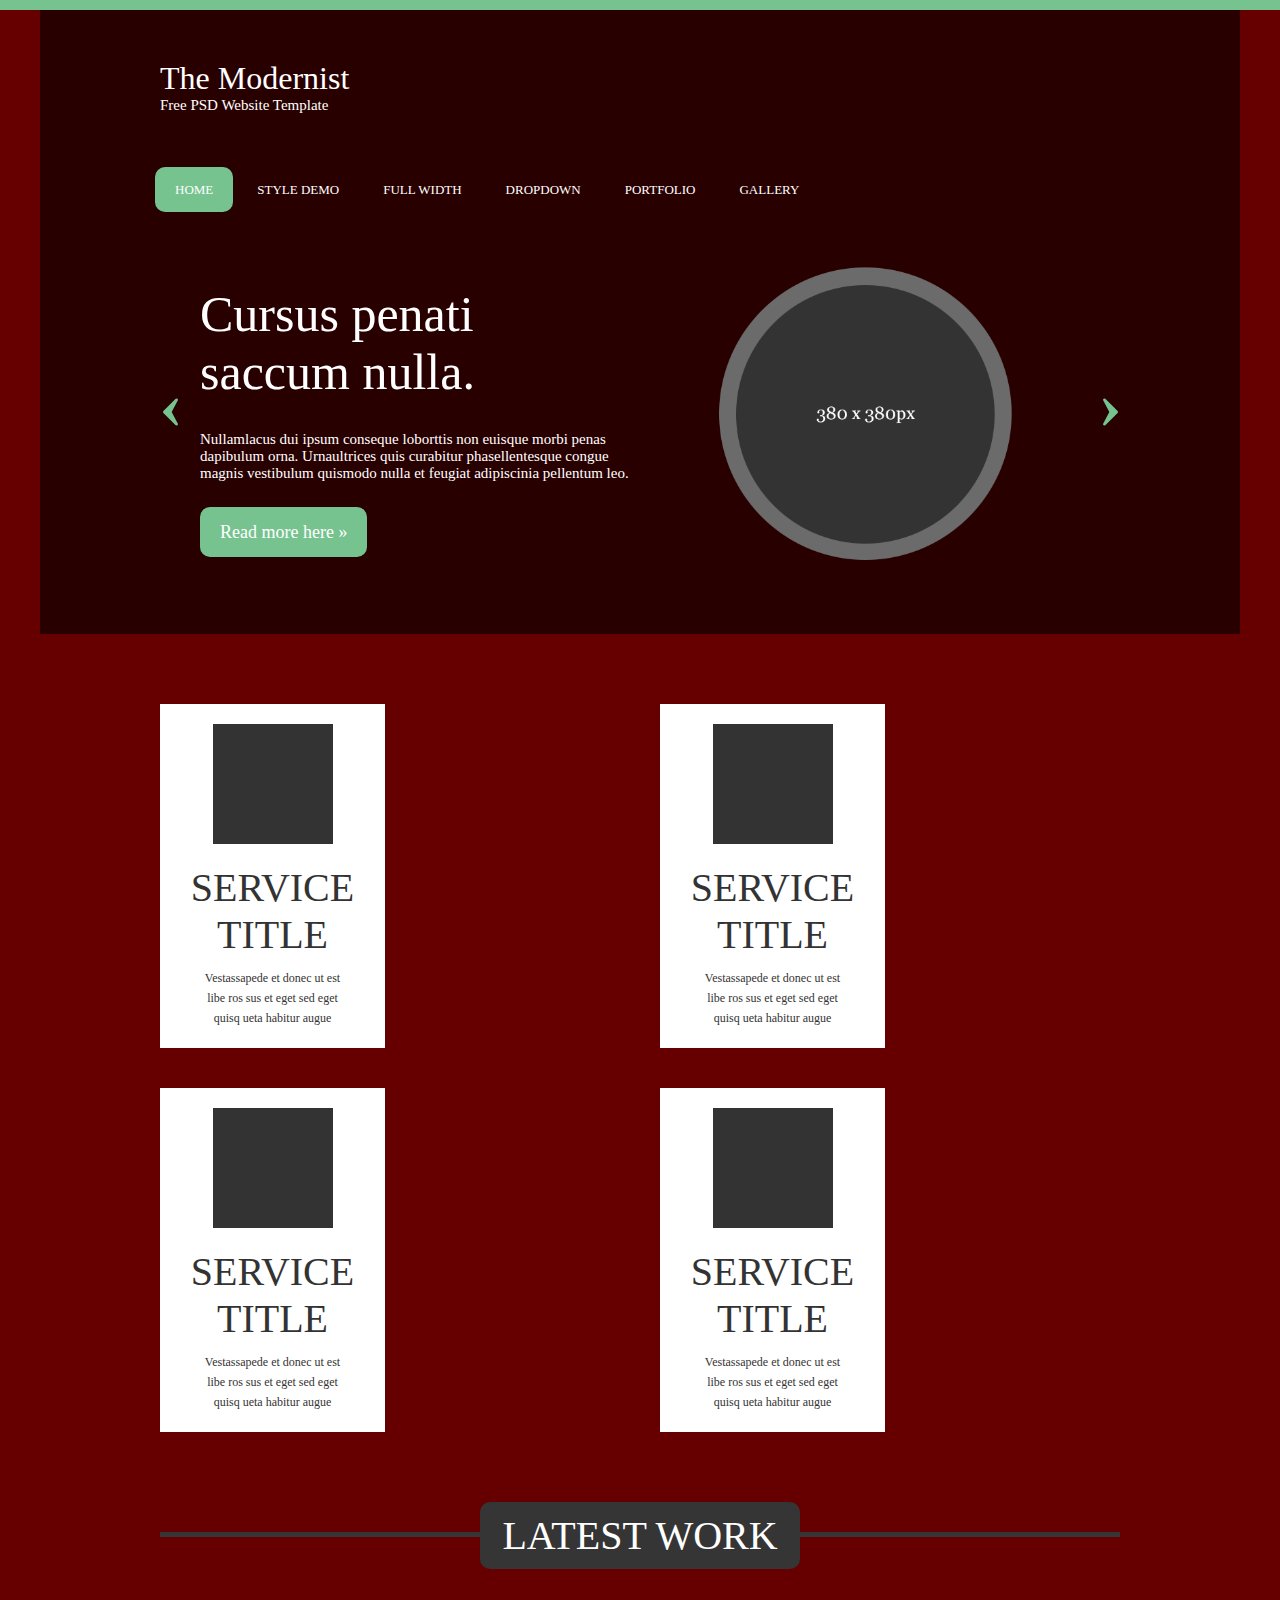
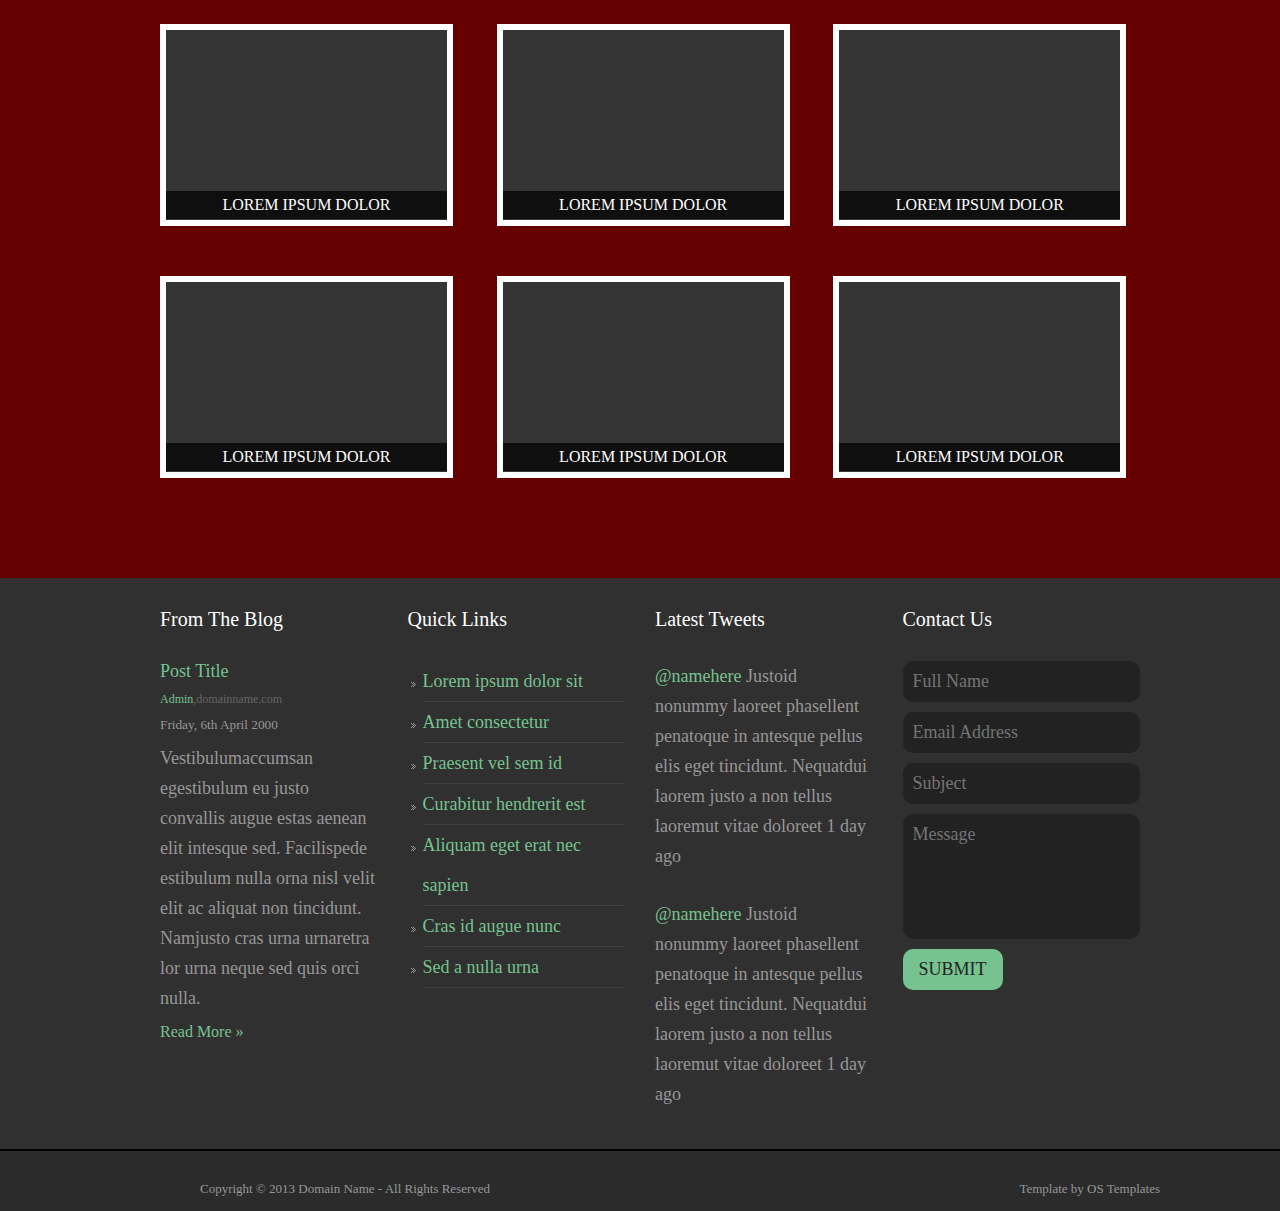
==== Modernist/index.html @ 4800dbef "wip" ====
<!DOCTYPE html>
<html lang="en">
<head>
	<meta charset="UTF-8">
	<title>Title</title>
	<link rel="stylesheet" href="css/style.css">
	<link rel="stylesheet" href="css/adaptive.css">
</head>

<body>
	<div class="container">
		<header>
			<div class="headerTitle">
				<h1>The Modernist</h1>
				<p>Free PSD Website Template</p>
			</div>
			<nav>
				<ul>
					<li class="button"><a href="#">home</a></li>
					<li><a href="#">style demo</a></li>
					<li><a href="#">full width</a></li>
					<li><a href="#">dropdown</a></li>
					<li><a href="#">portfolio</a></li>
					<li><a href="#">gallery</a></li>
				</ul>
			</nav>
			<div class="clear"></div>

			<div class="slider">
				<div class="slideMove">
					<img src="images/leftarrow.png" alt="left arrow">
				</div>
				<section>
					<h2>Cursus penati saccum nulla.</h2>
					<p>
						Nullamlacus dui ipsum conseque loborttis non euisque morbi penas dapibulum orna. Urnaultrices quis curabitur phasellentesque congue magnis vestibulum quismodo nulla et feugiat adipiscinia pellentum leo.
					</p>
					<a href="#" target="blank">Read more here &raquo;</a>
				</section>
				<div class="imageSlider"></div>
				<div class="slideMove">
					<img src="images/rightarrow.png" alt="left arrow">
				</div>
			</div>
		</header>

		<main>
			<div class="services">
				<section>
					<div class="imageServices"></div>
					<h3>service title</h3>
					<p>
						Vestassapede et donec ut est libe ros sus et eget sed eget quisq ueta habitur augue
					</p>
				</section>
				<section>
					<div class="imageServices"></div>
					<h3>service title</h3>
					<p>
						Vestassapede et donec ut est libe ros sus et eget sed eget quisq ueta habitur augue
					</p>
				</section>				
				<section>
					<div class="imageServices"></div>
					<h3>service title</h3>
					<p>
						Vestassapede et donec ut est libe ros sus et eget sed eget quisq ueta habitur augue
					</p>
				</section>				
				<section>
					<div class="imageServices"></div>
					<h3>service title</h3>
					<p>
						Vestassapede et donec ut est libe ros sus et eget sed eget quisq ueta habitur augue
					</p>
				</section>
			</div>

			<div class="latestWorks">
				<h3>latest work</h3>
				<div class="latestWorksWrap">
					<div class="work">
						<p>lorem ipsum dolor</p>
					</div>
					<div class="work">
						<p>lorem ipsum dolor</p>
					</div>
					<div class="work">
						<p>lorem ipsum dolor</p>
					</div>
					<div class="work">
						<p>lorem ipsum dolor</p>
					</div>
					<div class="work">
						<p>lorem ipsum dolor</p>
					</div>
					<div class="work">
						<p>lorem ipsum dolor</p>
					</div>
				</div>
			</div>

			<div class="staff">
				<section class="blog">
					<h3>From The Blog</h3>
					<h4>Post Title</h4>
					<h6>
						<a href="#">Admin</a>,domainname.com
					</h6>
					<h5 class="date">Friday, 6th April 2000</h5>
					<p>
						Vestibulumaccumsan egestibulum eu justo convallis augue estas aenean elit intesque sed. Facilispede estibulum nulla orna nisl velit elit ac aliquat non tincidunt. Namjusto cras urna urnaretra lor urna neque sed quis orci nulla.
					</p>
					<a href="#">Read More &raquo;</a>
				</section>
				<section class="links">
					<h3>Quick Links</h3>
					<ul>
						<li><a href="#">Lorem ipsum dolor sit</a></li>
						<li><a href="#">Amet consectetur</a></li>
						<li><a href="#">Praesent vel sem id</a></li>
						<li><a href="#">Curabitur hendrerit est</a></li>
						<li><a href="#">Aliquam eget erat nec sapien</a></li>
						<li><a href="#">Cras id augue nunc</a></li>
						<li><a href="#">Sed a nulla urna</a></li>
					</ul>
				</section>
				<section class="tweets">
					<h3>Latest Tweets</h3>
					<p>
						<a href="#">@namehere</a>
						Justoid nonummy laoreet phasellent penatoque in antesque pellus elis eget tincidunt. Nequatdui laorem justo a non tellus laoremut vitae doloreet 1 day ago
					</p>
					<br>
					<p>
						<a href="#">@namehere</a>
						Justoid nonummy laoreet phasellent penatoque in antesque pellus elis eget tincidunt. Nequatdui laorem justo a non tellus laoremut vitae doloreet 1 day ago
					</p>
				</section>
				<section class="contact">
					<h3>Contact Us</h3>
					<form action="#">
						<input type="text" size="20" placeholder="Full Name">
						<input type="email" size="20" placeholder="Email Address">
						<input type="text" size="20" placeholder="Subject">
						<textarea cols="20" rows="5" placeholder="Message"></textarea>
						<input type="submit" value="SUBMIT">
					</form>
				</section>
			</div>

		</main>

		<footer>
			<div class="copyright">
				<p>Copyright &copy; 2013 Domain Name - All Rights Reserved</p>
			</div>
			<div class="authors">
				<p>Template by OS Templates</p>
			</div>
		</footer>
	</div>
</body>
</html>
---- Modernist/css/style.css ----
body,
html {
	margin: 0;
	padding: 0;
}

body {
	background: #660000;
	border-top: 10px solid #76c38f;
}

header,
main,
footer {
	width: 960px;
	margin: 0 auto;
	padding: 0 120px;
}

header {
	background-image: url(../images/header.png);
	padding-bottom: 70px;
}

.container {
	width: 100%;
	min-width: 700px;
	margin: auto;
}

.clear {
	clear: both;
}

h1,
h2,
h3,
h5,
h6,
p,
a {
	margin: 0;
	color: #fff;
	font-family: Georgia, serif;
	font-weight: 100;
}

h1 {
	font-size: 32px;
}

header p {
	font-size: 15px;
}

a {
	text-decoration: none;
}

.headerTitle {
	margin-top: 50px;
	float: left;
}

nav ul li{
	display: inline;
	text-transform: uppercase;
}

nav>ul>li>a {
	padding: 15px 20px;
	font-size: 13px;
}

nav>ul>li>a:hover,
li.button>a {
	background-color: #76c38f;
	border-radius: 10px;
}

nav {
	margin-top: 50px;
	float: right;
}

.slider {
	margin-top: 50px;
	display: grid;
	grid-template-columns: 30px 1fr 1fr 30px;
	align-items: center;
	justify-items: center;
	grid-gap: 30px;
}

.slider h2 {
	font-size: 50px;
	margin-bottom: 30px;
}

.slider p {
	margin-bottom: 40px;
}

.slider a {
	font-size: 18px;
	padding: 15px 20px;
	background-color: #76c38f;
	border-radius: 10px;
}

.slider section {
	width: 100%;
	min-width: 400px;
}

.imageSlider {
	width: 100%;
	height: 100%;
	min-height: 400px;
	min-width: 400px;
	box-sizing: border-box;
	background-image: url(../images/slider.png);
	background-size: contain;
	background-repeat: no-repeat;
	background-position: center;
}

.imageSlider:hover {
	transform: scale(1.1, 1.1);
	transition-duration: 1s;
}

.services {
	margin-top: 70px;
	display: grid;
	grid-template-columns: 1fr 1fr 1fr 1fr;
	grid-gap: 20px;
}

.imageServices {
	background-color: #333;
	width: 120px;
	height: 120px;
	margin: 20px auto;
}

.services h3 {
	font-size: 40px;
	font-weight: 100;
	text-transform: uppercase;
	text-align: center;
	color: #333;
	margin: 0 30px;
}

.services p {
	font-size: 12px;
	line-height: 20px;
	text-align: center;
	color: #333;
	margin: 10px 30px;
	padding: 0 5px 10px 5px;
}

.services section {
	background-color: white;
	width: 225px;
}

.services section:hover {
	background-color: #76c38f;
	transform: scale(1.05, 1.05);
	transition-duration: 1s;
}

.services section:hover p,
.services section:hover h3 {
	color: white;
}

.services section:hover .imageServices {
	background-color: white;
}

.latestWorks {
	width: 100%;
	margin: 0 auto;
	border-top: 5px solid #353535;
	padding-bottom: 100px; 
	margin-top: 100px;
}

.latestWorks h3 {
	width: 300px;
	margin: auto;
	margin-bottom: 20px;
	text-transform: uppercase;
	font-size: 40px;
	font-weight: 100;
	color: white;
	text-align: center;
	background-color: #353535;
	padding: 10px;
	border-radius: 10px;
	position: relative;
	bottom: 35px;
}

.work {
	width: 98%;
	height: 190px;
	background-color: #353535;
	border: 6px solid white;
}

.work p {
	text-transform: uppercase;
	background: rgba(0, 0, 0, 0.7);
	text-align: center;
	padding: 5px 0;
	position: relative;
	top: 161px;
}

.latestWorksWrap {
	display: grid;
	grid-template-columns: 1fr 1fr 1fr;
	grid-template-rows: 1fr 1fr;
	grid-gap: 50px;
}

.work:hover {
	border: 6px solid #76c38f;
	transform: scale(1.05, 1.05);
	transition-duration: 1s;
}

.work:hover p {
	display: none;
}

.staff {
	margin: 0 -200px;
	padding: 30px 0;
	background-color: #303030;
	display: grid;
	grid-template-columns: 170px 1fr 1fr 1fr 1fr 170px;
	grid-gap: 30px;
	grid-template-areas: 
		". blog links tweets contact .";
}

.blog {
	grid-area: blog;
}

.links {
	grid-area: links;
}

.tweets {
	grid-area: tweets;
}

.contact {
	grid-area: contact;
}

.staff h3 {
	font-size: 20px;
	margin-bottom: 30px;
}

.staff h4 {
	font-size: 18px;
	color: #76c38f;
	font-weight: 500;
	margin-bottom: 10px;
}

.staff h5 {
	color: #979797;
	margin-bottom: 10px;
}

.staff h6 {
	font-size: 12px;
	color: #666;
	margin-bottom: 10px;
}

.staff p {
	font-size: 18px;
	color: #979797;
	line-height: 30px;
	margin-bottom: 10px;
}

.staff a {
	color: #76c38f;
}

.staff ul {
	padding-left: 15px;
	line-height: 40px;
}

.staff li {
	font-size: 18px;
	list-style-image: url(../images/arrow.png);
	border-bottom: 1px solid #404040;
}

.staff input,
.staff textarea {
	width: 100%;
	border: none;
	border-radius: 10px;
	display: block;
	padding: 10px;
	margin: 10px 0;
	background-color: #222;
	color: #979797;
	font-size: 18px;
	font-family: Georgia, serif;
	resize: none;
}

.staff input[type="submit"] {
	width: 100px;
	color: #222;
	background-color: #76c38f;
	padding: 10px;
	cursor: pointer;
}

.staff input[type="submit"]:active {
	background-color: #fff;
	color: #000;
}

.blog {
	padding-left: 0;
}

footer {
	background-color: #2b2b2b;
	padding: 30px 200px;
	border-top: 2px solid black;
}

footer p {
	color: #979797;
	font-size: 13px;
	font-weight: 100;
}

.copyright {
	float: left;
}

.authors {
	float: right;
}
---- Modernist/css/adaptive.css ----
@media (min-width: 992px) and (max-width: 1499px) {
	.headerTitle {
		float: none;
		width: 100%;
		margin-top: 0;
		padding-top: 50px;
	}

	nav {
		float: left;
		margin-left: -45px;
	}

	.imageSlider {
		min-height: 300px;
		min-width: 300px;
	}

	.slider section {
		min-width: 300px;
	}

	.services {
		grid-template-columns: 1fr 1fr;
		grid-gap: 40px;
	}
}

@media (max-width: 1199px) {
	header,
	main,
	footer {
		padding: 0 20px;
	}

	footer {
		height: 20px;
	}
}

@media (max-width: 991px) {
	.imageSlider {
		display: none;
	}
}

@media (min-width: 1200px) and (max-width: 1499px) {
	.slider {
		grid-template-columns: 20px 1fr 1fr 20px;
		grid-gap: 20px;
	}
}

@media (min-width: 992px) and (max-width: 1199px) {
	nav ul li {
		margin-right: 10px;
	}

	header {
		padding-bottom: 20px;
	}

	.latestWorksWrap {
		grid-gap: 30px;
	}

	.staff {
		margin: 0 -20px;
		padding: 30px 40px 30px 20px;
		grid-template-columns: 1fr 1fr 1fr 1fr;
		grid-gap: 20px;
		grid-template-areas: 
		"blog links tweets contact";
	}
}

@media (min-width: 768px) and (max-width: 991px) {
	.headerTitle {
		float: none;
		width: 100%;
		margin-top: 0;
		padding-top: 30px;
	}

	nav {
		float: left;
		margin-left: -45px;
	}

	nav ul li {
		margin-right: 10px;
	}

	header {
		padding-bottom: 50px;
	}

	.services {
		grid-template-columns: 1fr 1fr;
		grid-gap: 30px;
	}

	.latestWorksWrap {
		grid-gap: 30px;
		grid-template-columns: 1fr 1fr;
	}

	.staff {
		margin: 0 -20px;
		padding: 30px 40px 30px 20px;
		grid-template-columns: 1fr 1fr;
		grid-gap: 20px;
		grid-template-areas: 
		"blog tweets"
		"links contact";
	}
}

@media (min-width: 576px) and (max-width: 767px) {
	.container {
		min-width: 570px;
	}

	header {
		display: grid;
		grid-template-columns: 1fr 3fr;
	}

	.headerTitle {
		float: none;
		width: 100%;
		margin-top: 0;
		padding-top: 30px;
		grid-column-start: 1;
		grid-column-end: -1;
	}

	nav ul li {
		display: block;
		line-height: 30px;
	}

	li.button {
		width: 50px;
	}

	.slider {
		grid-template-columns: 10px 1fr 10px;
		grid-gap: 10px;
	}

	.slider section {
		min-width: 250px;
		padding-bottom: 50px;
	}

	.slider h2 {
		font-size: 40px;
	}

	nav+.clear {
		display: none;
	}

	.services {
		grid-template-columns: 1fr;
		grid-gap: 10px;
	}

	.latestWorksWrap {
		grid-gap: 10px;
		grid-template-columns: 1fr;
	}

	.staff {
		margin: 0 -20px;
		padding: 30px 40px 30px 20px;
		grid-template-columns: 1fr 1fr;
		grid-gap: 20px;
		grid-template-areas: 
		"blog tweets"
		"links contact";
	}
}

@media (max-width: 575px) {
	.container {
		min-width: 500px;
	}
	
	header {
		display: grid;
		grid-template-columns: 1fr 3fr;
	}

	.headerTitle {
		float: none;
		width: 100%;
		margin-top: 0;
		padding-top: 30px;
		grid-column-start: 1;
		grid-column-end: -1;
	}

	nav ul li {
		display: block;
		line-height: 30px;
	}

	li.button {
		width: 50px;
	}

	.slider {
		grid-template-columns: 10px 1fr 10px;
		grid-gap: 10px;
	}

	.slider section {
		min-width: 250px;
		padding-bottom: 50px;
	}

	.slider h2 {
		font-size: 40px;
	}

	nav+.clear {
		display: none;
	}

	.services {
		grid-template-columns: 1fr;
		grid-gap: 10px;
	}

	.latestWorksWrap {
		grid-gap: 10px;
		grid-template-columns: 1fr;
	}

	.staff {
		margin: 0 -20px;
		padding: 30px 40px 30px 20px;
		grid-template-columns: 1fr;
		grid-gap: 20px;
		grid-template-areas: 
		"blog"
		"tweets"
		"links"
		"contact";
	}
}
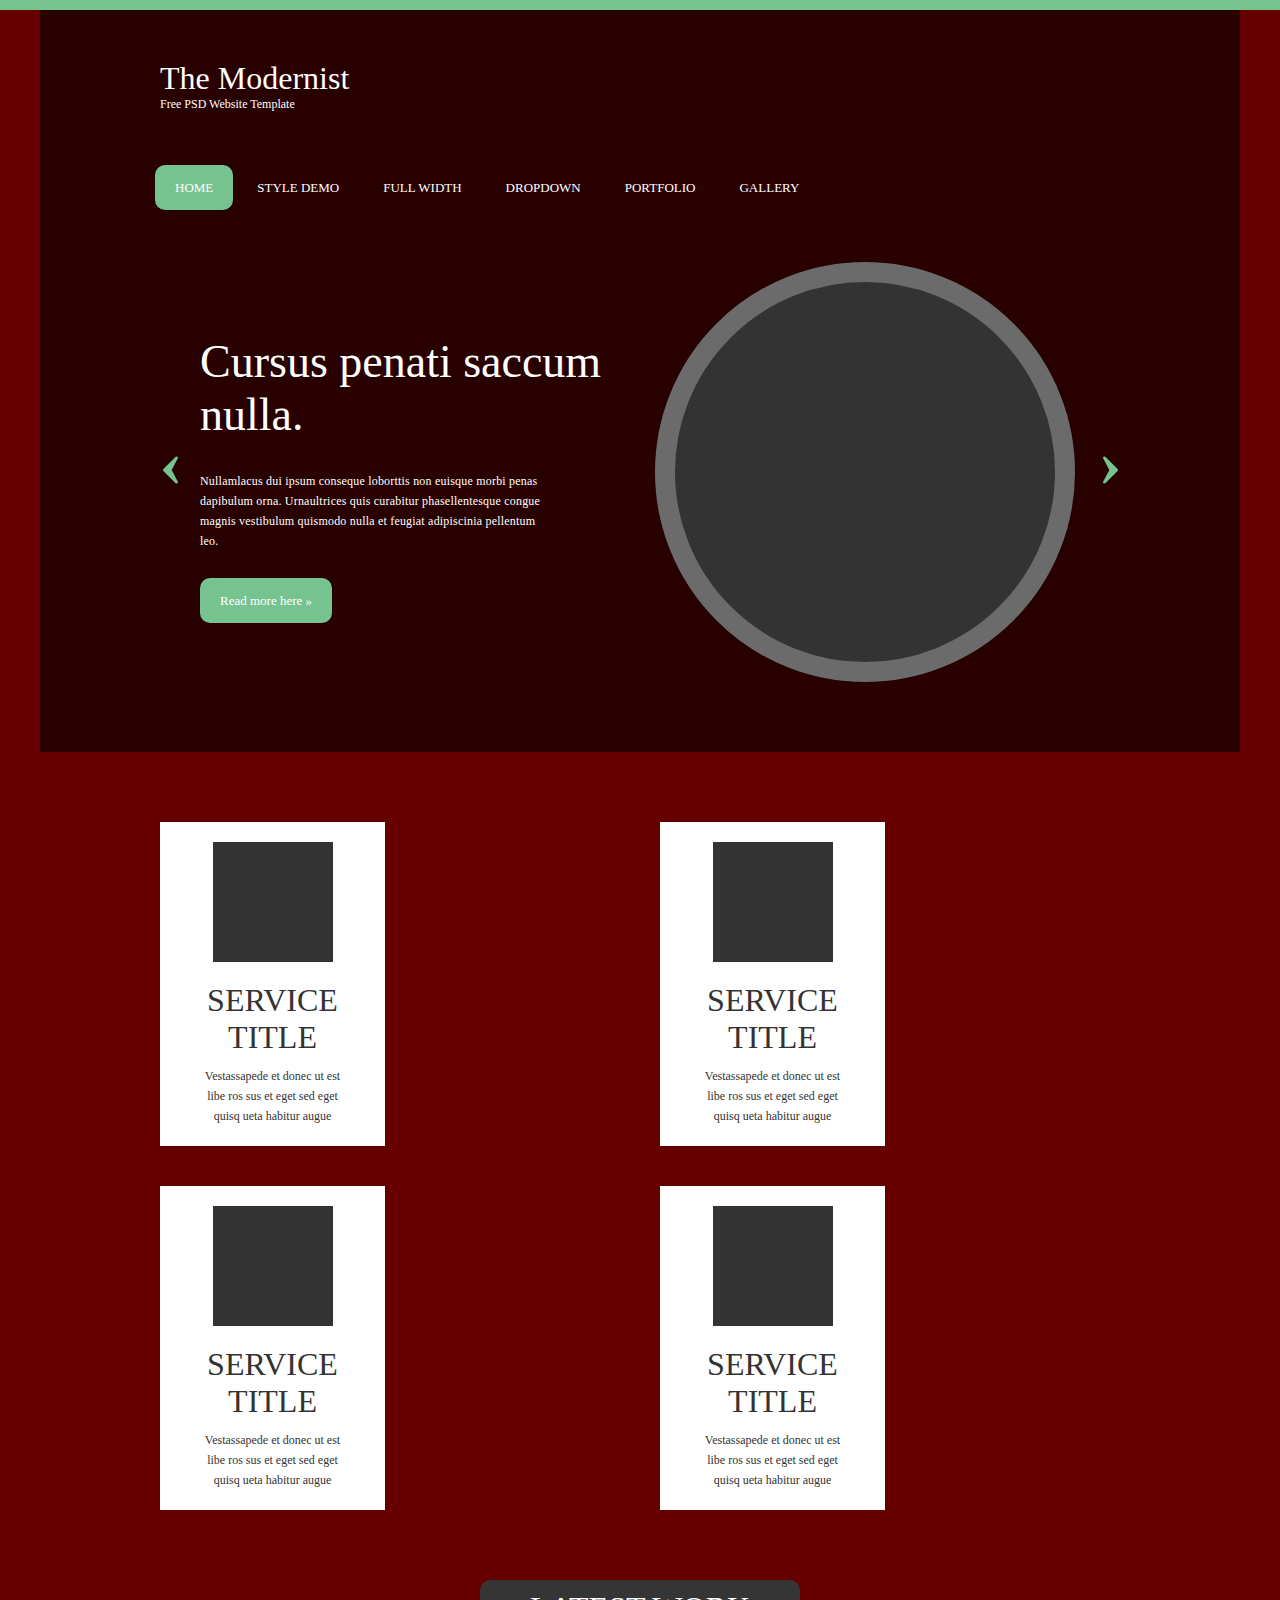
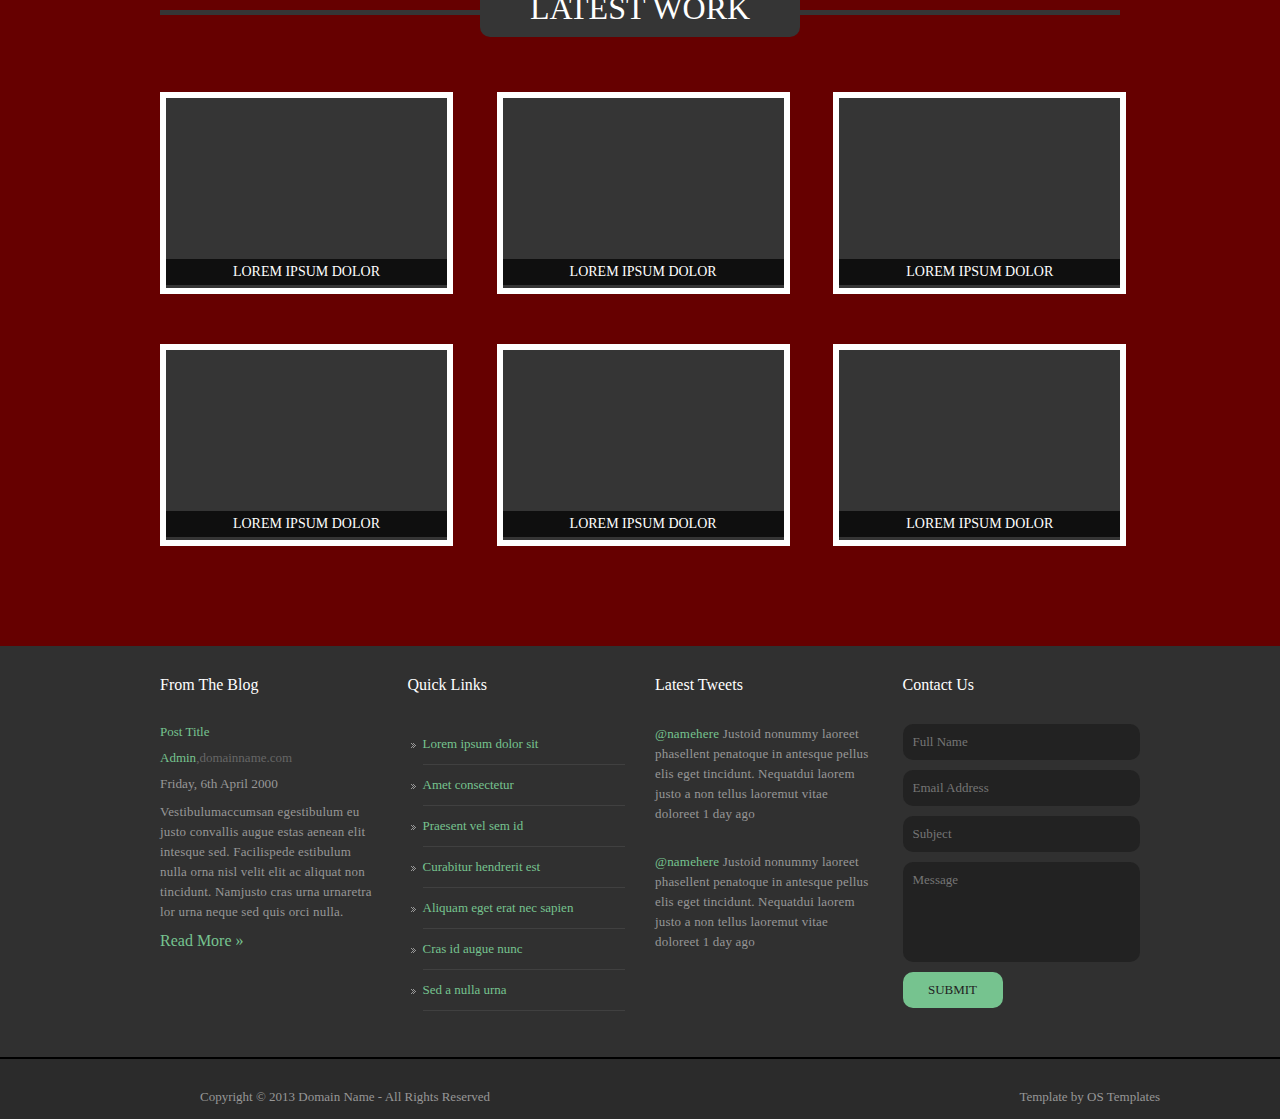
==== commit decaad5c: "wip" ====
--- a/Modernist/index.html
+++ b/Modernist/index.html
@@ -32,10 +32,8 @@
 				</div>
 				<section>
 					<h2>Cursus penati saccum nulla.</h2>
-					<p>
-						Nullamlacus dui ipsum conseque loborttis non euisque morbi penas dapibulum orna. Urnaultrices quis curabitur phasellentesque congue magnis vestibulum quismodo nulla et feugiat adipiscinia pellentum leo.
-					</p>
-					<a href="#" target="blank">Read more here &raquo;</a>
+					<p>Nullamlacus dui ipsum conseque loborttis non euisque morbi penas dapibulum orna. Urnaultrices quis curabitur phasellentesque congue magnis vestibulum quismodo nulla et feugiat adipiscinia pellentum leo.</p>
+					<a href="#">Read more here &raquo;</a>
 				</section>
 				<div class="imageSlider"></div>
 				<div class="slideMove">
--- a/Modernist/css/style.css
+++ b/Modernist/css/style.css
@@ -25,6 +25,7 @@
 .container {
 	width: 100%;
 	min-width: 700px;
+	max-width: 1920px;
 	margin: auto;
 }
 
@@ -39,10 +40,10 @@
 h6,
 p,
 a {
-	margin: 0;
 	color: #fff;
 	font-family: Georgia, serif;
 	font-weight: 100;
+	margin: 0;
 }
 
 h1 {
@@ -50,7 +51,7 @@
 }
 
 header p {
-	font-size: 15px;
+	font-size: 12px;
 }
 
 a {
@@ -93,16 +94,19 @@
 }
 
 .slider h2 {
-	font-size: 50px;
+	font-size: 46px;
 	margin-bottom: 30px;
 }
 
 .slider p {
 	margin-bottom: 40px;
+	letter-spacing: 0.2px;
+	padding-right: 85px;
+	line-height: 20px;
 }
 
 .slider a {
-	font-size: 18px;
+	font-size: 13px;
 	padding: 15px 20px;
 	background-color: #76c38f;
 	border-radius: 10px;
@@ -114,15 +118,11 @@
 }
 
 .imageSlider {
-	width: 100%;
-	height: 100%;
-	min-height: 400px;
-	min-width: 400px;
-	box-sizing: border-box;
-	background-image: url(../images/slider.png);
-	background-size: contain;
-	background-repeat: no-repeat;
-	background-position: center;
+	width: 380px;
+	height: 380px;
+	background-color: #333;
+	border: 20px solid #6b6b6b;
+	border-radius: 50%;
 }
 
 .imageSlider:hover {
@@ -145,7 +145,7 @@
 }
 
 .services h3 {
-	font-size: 40px;
+	font-size: 32px;
 	font-weight: 100;
 	text-transform: uppercase;
 	text-align: center;
@@ -195,7 +195,7 @@
 	margin: auto;
 	margin-bottom: 20px;
 	text-transform: uppercase;
-	font-size: 40px;
+	font-size: 32px;
 	font-weight: 100;
 	color: white;
 	text-align: center;
@@ -220,6 +220,7 @@
 	padding: 5px 0;
 	position: relative;
 	top: 161px;
+	font-size: 14px;
 }
 
 .latestWorksWrap {
@@ -267,12 +268,12 @@
 }
 
 .staff h3 {
-	font-size: 20px;
+	font-size: 16px;
 	margin-bottom: 30px;
 }
 
 .staff h4 {
-	font-size: 18px;
+	font-size: 13px;
 	color: #76c38f;
 	font-weight: 500;
 	margin-bottom: 10px;
@@ -284,16 +285,17 @@
 }
 
 .staff h6 {
-	font-size: 12px;
+	font-size: 13px;
 	color: #666;
 	margin-bottom: 10px;
 }
 
 .staff p {
-	font-size: 18px;
+	font-size: 13px;
 	color: #979797;
-	line-height: 30px;
+	line-height: 20px;
 	margin-bottom: 10px;
+	letter-spacing: 0.2px;
 }
 
 .staff a {
@@ -306,7 +308,7 @@
 }
 
 .staff li {
-	font-size: 18px;
+	font-size: 13px;
 	list-style-image: url(../images/arrow.png);
 	border-bottom: 1px solid #404040;
 }
@@ -321,7 +323,7 @@
 	margin: 10px 0;
 	background-color: #222;
 	color: #979797;
-	font-size: 18px;
+	font-size: 13px;
 	font-family: Georgia, serif;
 	resize: none;
 }
